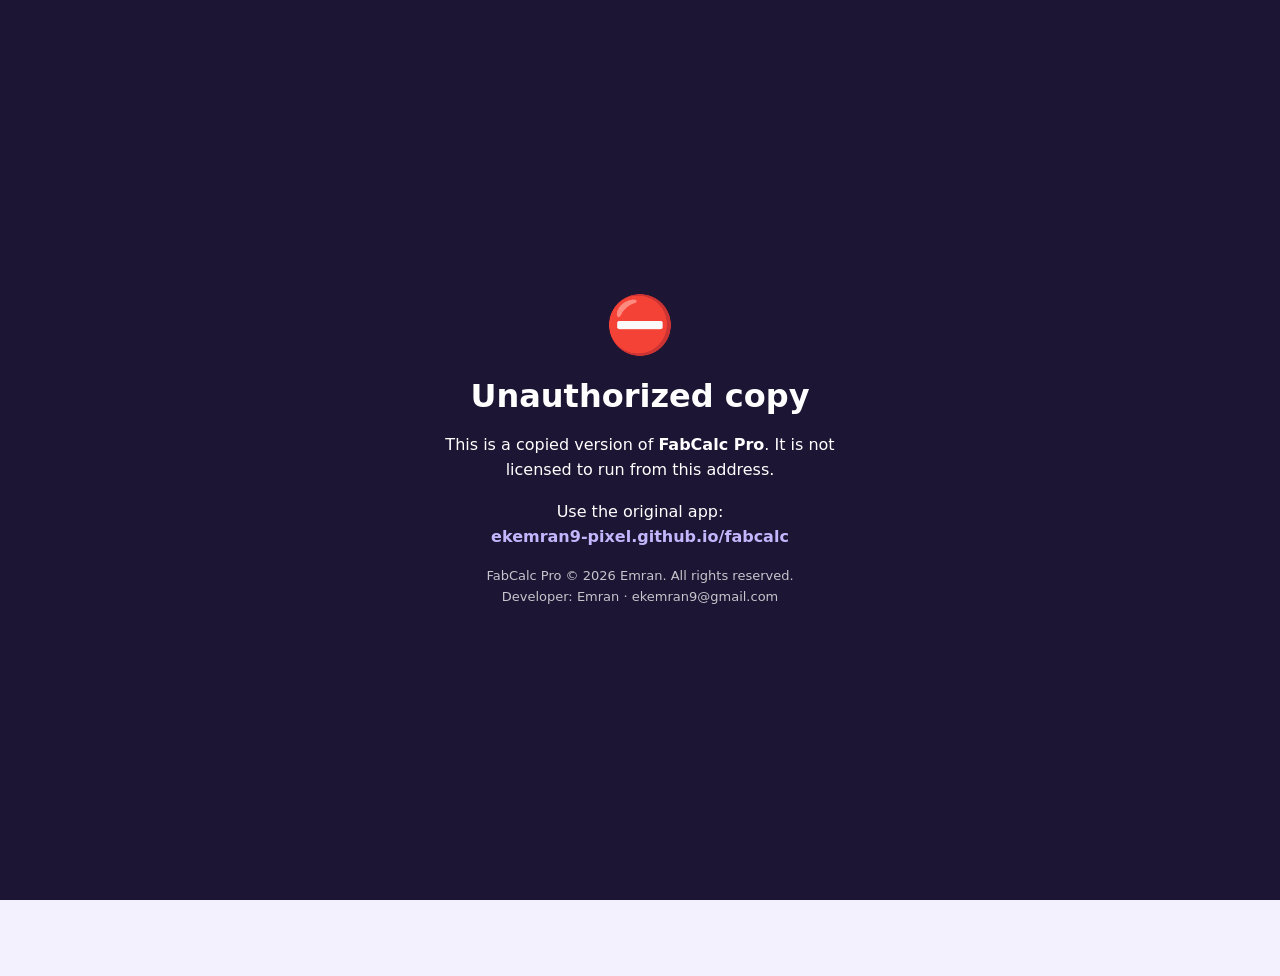
==== fabcalc/index.html @ a0c71d09 "Publish FabCalc Pro protected build at /fabcalc/ Obfuscated build only; the readable source stays in" ====
<!doctype html>
<!-- FabCalc Pro — © 2026 Emran (ekemran9@gmail.com). All rights reserved. Proprietary software: copying, modification, de-obfuscation or redistribution without written permission is prohibited. --><html lang="bn"><head><meta charset="utf-8"><meta name="viewport" content="width=device-width, initial-scale=1, viewport-fit=cover"><title>FabCalc Pro</title><meta name="author" content="Emran (ekemran9@gmail.com)"><meta name="description" content="Offline fabrication calculator — pipe, plate, cone, miter, saddle, PCD, arc, triangle, tank, weld & more."><meta name="theme-color" content="#4f1ee8"><link rel="manifest" href="manifest.webmanifest"><link rel="icon" href="icons/icon.svg" type="image/svg+xml"><link rel="apple-touch-icon" href="icons/icon-192.png"><meta name="apple-mobile-web-app-capable" content="yes"><meta name="mobile-web-app-capable" content="yes"><link rel="stylesheet" href="css/style.css"></head><body><div id="splash" aria-hidden="true"><svg viewBox="0 0 100 100" class="splash-gear"><use href="#gear"/></svg><div class="splash-t">FabCalc <b>Pro</b></div></div><svg width="0" height="0" style="position:absolute" aria-hidden="true"><defs><symbol id="gear" viewBox="0 0 100 100"><path fill="currentColor" d="M43 4h14l2 12a35 35 0 0 1 9 4l10-7 10 10-7 10a35 35 0 0 1 4 9l12 2v14l-12 2a35 35 0 0 1-4 9l7 10-10 10-10-7a35 35 0 0 1-9 4l-2 12H43l-2-12a35 35 0 0 1-9-4l-10 7-10-10 7-10a35 35 0 0 1-4-9L3 57V43l12-2a35 35 0 0 1 4-9l-7-10 10-10 10 7a35 35 0 0 1 9-4zM50 32a18 18 0 1 0 0 36a18 18 0 1 0 0-36z"/></symbol></defs></svg><header class="topbar"><a href="#/" class="brand" aria-label="Home"><svg class="logo" viewBox="0 0 100 100"><use href="#gear"/></svg><span>FabCalc <b>Pro</b></span></a><div class="tb-right"><span id="net" class="net" title="Connection status"></span><button id="installBtn" class="chip-btn" hidden>⤓ Install</button><button id="langBtn" class="ib lang" aria-label="Language">EN</button><button id="themeBtn" class="ib" aria-label="Toggle theme">◐</button></div></header><main id="view" class="view"></main><nav class="bnav" aria-label="Main"><a href="#/" data-nav="home"><svg viewBox="0 0 24 24"><path d="M3 11l9-7 9 7v9a1 1 0 0 1-1 1h-5v-6H9v6H4a1 1 0 0 1-1-1z"/></svg><span>Home</span></a><a href="#/fav" data-nav="fav"><svg viewBox="0 0 24 24"><path d="M12 3l2.7 5.6 6.1.9-4.4 4.3 1 6.1L12 17l-5.4 2.9 1-6.1-4.4-4.3 6.1-.9z"/></svg><span>Favourites</span></a><a href="#/history" data-nav="history"><svg viewBox="0 0 24 24"><path d="M3 12a9 9 0 1 0 3-6.7M3 4v5h5M12 7v5l3 3"/></svg><span>History</span></a><a href="#/settings" data-nav="settings"><svg viewBox="0 0 24 24"><circle cx="12" cy="12" r="3"/><path d="M19.4 15a1.7 1.7 0 0 0 .3 1.8l.1.1a2 2 0 1 1-2.8 2.8l-.1-.1a1.7 1.7 0 0 0-1.8-.3 1.7 1.7 0 0 0-1 1.5V21a2 2 0 1 1-4 0v-.1a1.7 1.7 0 0 0-1.1-1.5 1.7 1.7 0 0 0-1.8.3l-.1.1a2 2 0 1 1-2.8-2.8l.1-.1a1.7 1.7 0 0 0 .3-1.8 1.7 1.7 0 0 0-1.5-1H3a2 2 0 1 1 0-4h.1a1.7 1.7 0 0 0 1.5-1.1 1.7 1.7 0 0 0-.3-1.8l-.1-.1a2 2 0 1 1 2.8-2.8l.1.1a1.7 1.7 0 0 0 1.8.3H9a1.7 1.7 0 0 0 1-1.5V3a2 2 0 1 1 4 0v.1a1.7 1.7 0 0 0 1 1.5 1.7 1.7 0 0 0 1.8-.3l.1-.1a2 2 0 1 1 2.8 2.8l-.1.1a1.7 1.7 0 0 0-.3 1.8V9a1.7 1.7 0 0 0 1.5 1H21a2 2 0 1 1 0 4h-.1a1.7 1.7 0 0 0-1.5 1z"/></svg><span>Settings</span></a></nav><div id="toast" role="status" aria-live="polite"></div><script src="js/i18n.js"></script><script src="js/calcs.js"></script><script src="js/calcs2.js"></script><script src="js/calcs3.js"></script><script src="js/calcs4.js"></script><script src="js/view3d.js"></script><script src="js/scenes3d.js"></script><script src="js/tools.js"></script><script src="js/app.js"></script><script src="js/extras.js"></script></body></html>
---- fabcalc/css/style.css ----
/*! FabCalc Pro — © 2026 Emran (ekemran9@gmail.com). All rights reserved. Proprietary software: copying, modification, de-obfuscation or redistribution without written permission is prohibited. */
/*! FabCalc Pro — © 2026 Emran (ekemran9@gmail.com). All rights reserved. Proprietary — see LICENSE. */:root{--bg: #f4f1ff;--bg2: #ebe5ff;--card: #ffffff;--card2: #f8f6ff;--line: #e2dcf7;--text: #1c1533;--muted: #6b6390;--pri: #4f1ee8;--pri2: #8b5cf6;--pri-soft: rgba(79, 30, 232, .09);--acc: #e8890c;--acc-soft: rgba(232, 137, 12, .12);--ok: #0e9f6e;--err: #d92d4b;--err-soft: rgba(217, 45, 75, .1);--shadow: 0 6px 24px -10px rgba(48, 20, 140, .28);--r: 18px;--grad: linear-gradient(135deg, #4f1ee8 0%, #7c3aed 55%, #b04df0 100%);color-scheme:light}@media (prefers-color-scheme: dark){:root:not([data-theme=light]){--bg: #0e0b1a;--bg2: #161127;--card: #1a1530;--card2: #211b3b;--line: #2e2650;--text: #ece8ff;--muted: #a39cc8;--pri: #9b7bff;--pri2: #c084fc;--pri-soft: rgba(155, 123, 255, .14);--acc: #ffb347;--acc-soft: rgba(255, 179, 71, .14);--err: #ff6b85;--err-soft: rgba(255, 107, 133, .12);--shadow: 0 8px 28px -12px rgba(0, 0, 0, .7);color-scheme:dark}}:root[data-theme=dark]{--bg: #0e0b1a;--bg2: #161127;--card: #1a1530;--card2: #211b3b;--line: #2e2650;--text: #ece8ff;--muted: #a39cc8;--pri: #9b7bff;--pri2: #c084fc;--pri-soft: rgba(155, 123, 255, .14);--acc: #ffb347;--acc-soft: rgba(255, 179, 71, .14);--err: #ff6b85;--err-soft: rgba(255, 107, 133, .12);--shadow: 0 8px 28px -12px rgba(0, 0, 0, .7);color-scheme:dark}*{box-sizing:border-box;-webkit-tap-highlight-color:transparent}html,body{margin:0}body{background:var(--bg);color:var(--text);min-height:100vh;font:15px/1.45 system-ui,-apple-system,Segoe UI,Roboto,Noto Sans Bengali,Hind Siliguri,sans-serif;padding-bottom:calc(76px + env(safe-area-inset-bottom));background-image:radial-gradient(circle at 1px 1px,var(--line) 1px,transparent 0);background-size:22px 22px;background-attachment:fixed}button,input,select{font:inherit;color:inherit}a{color:inherit;text-decoration:none}h1,h2,h3{margin:0;line-height:1.2}#splash{position:fixed;inset:0;z-index:99;display:grid;place-content:center;justify-items:center;gap:14px;background:var(--grad);color:#fff;transition:opacity .5s,visibility .5s}#splash.hide{opacity:0;visibility:hidden}.splash-gear{width:84px;height:84px;animation:spin 1.6s linear infinite}.splash-t{font-size:26px;letter-spacing:.5px;font-weight:300;animation:rise .7s ease both .15s}.topbar{position:sticky;top:0;z-index:20;display:flex;align-items:center;justify-content:space-between;gap:10px;padding:10px 16px;padding-top:calc(10px + env(safe-area-inset-top));background:color-mix(in srgb,var(--bg) 82%,transparent);backdrop-filter:blur(14px);-webkit-backdrop-filter:blur(14px);border-bottom:1px solid var(--line)}.brand{display:flex;align-items:center;gap:9px;font-size:18px;font-weight:300}.brand b{font-weight:800;color:var(--pri)}.logo{width:28px;height:28px;color:var(--pri);animation:spin 14s linear infinite}.tb-right{display:flex;align-items:center;gap:8px}.net{width:9px;height:9px;border-radius:50%;background:var(--ok);box-shadow:0 0 0 4px color-mix(in srgb,var(--ok) 20%,transparent)}.net.off{background:var(--acc);box-shadow:0 0 0 4px var(--acc-soft)}.ib{width:38px;height:38px;display:grid;place-items:center;border-radius:12px;border:1px solid var(--line);background:var(--card);cursor:pointer;font-size:17px;transition:transform .15s,background .2s}.ib:active{transform:scale(.92)}.ib.lang{width:auto;padding:0 10px;font-size:13px;font-weight:800;color:var(--pri)}.ib.sm{width:32px;height:32px;font-size:15px;border-radius:10px}.chip-btn{border:0;border-radius:999px;padding:7px 13px;background:var(--grad);color:#fff;font-weight:600;font-size:13px;cursor:pointer}.view{max-width:980px;margin:0 auto;padding:16px}.view>*{animation:rise .45s cubic-bezier(.2,.8,.2,1) both}.card{background:var(--card);border:1px solid var(--line);border-radius:var(--r);box-shadow:var(--shadow);padding:16px;margin-bottom:14px}.hero{position:relative;overflow:hidden;border-radius:24px;padding:22px 20px;color:#fff;background:var(--grad);box-shadow:0 18px 40px -18px #4f1ee8b3;margin-bottom:16px}.hero h1{font-size:24px;font-weight:800}.hero p{margin:6px 0 0;opacity:.92;max-width:34ch}.hero .stats{display:flex;gap:8px;margin-top:14px;flex-wrap:wrap}.hero .stats span{background:#ffffff2b;border:1px solid rgba(255,255,255,.25);padding:5px 11px;border-radius:999px;font-size:12.5px;font-weight:600}.hero .g1,.hero .g2{position:absolute;color:#ffffff24}.hero .g1{width:150px;height:150px;right:-30px;top:-34px;animation:spin 18s linear infinite}.hero .g2{width:90px;height:90px;right:88px;top:70px;animation:spin 12s linear infinite reverse}.hero .spark{position:absolute;width:4px;height:4px;border-radius:50%;background:#ffd27a;box-shadow:0 0 8px 2px #ffb347;right:70px;top:60px;animation:spark 2.4s ease-out infinite;opacity:0}.hero .spark:nth-child(4){animation-delay:.5s;right:60px;top:70px}.hero .spark:nth-child(5){animation-delay:1.1s;right:80px;top:54px}.hero .spark:nth-child(6){animation-delay:1.7s;right:66px;top:64px}.search{position:relative;margin-bottom:12px}.search input{width:100%;padding:13px 16px 13px 44px;border-radius:14px;border:1px solid var(--line);background:var(--card);outline:none;box-shadow:var(--shadow);transition:border-color .2s,box-shadow .2s}.search input:focus{border-color:var(--pri);box-shadow:0 0 0 4px var(--pri-soft)}.search svg{position:absolute;left:14px;top:50%;width:18px;height:18px;transform:translateY(-50%);stroke:var(--muted);fill:none;stroke-width:2}.chips{display:flex;gap:8px;overflow-x:auto;padding:2px 2px 10px;scrollbar-width:none}.chips::-webkit-scrollbar{display:none}.chip{flex:none;border:1px solid var(--line);background:var(--card);padding:7px 13px;border-radius:999px;font-size:13px;font-weight:600;cursor:pointer;transition:all .2s}.chip.on{background:var(--pri);border-color:var(--pri);color:#fff}.sec-h{display:flex;align-items:baseline;gap:8px;margin:18px 4px 10px}.sec-h h2{font-size:16px}.sec-h span{color:var(--muted);font-size:13px}.grid{display:grid;grid-template-columns:repeat(auto-fill,minmax(150px,1fr));gap:10px}.tile{position:relative;display:flex;flex-direction:column;gap:8px;padding:14px;border-radius:16px;background:var(--card);border:1px solid var(--line);box-shadow:var(--shadow);animation:pop .45s cubic-bezier(.2,.9,.3,1.2) both;animation-delay:calc(var(--i, 0) * 28ms);transition:transform .2s,border-color .2s;overflow:hidden}.tile:hover{transform:translateY(-3px);border-color:var(--pri)}.tile:active{transform:scale(.97)}.tile .ic{width:42px;height:42px;border-radius:12px;display:grid;place-items:center;background:var(--pri-soft);color:var(--pri)}.tile .ic svg{width:24px;height:24px;fill:none;stroke:currentColor;stroke-width:1.7;stroke-linecap:round;stroke-linejoin:round}.tile h3{font-size:14.5px}.tile .bn{font-size:12.5px;color:var(--muted)}.tile .bn:empty{display:none}.tile .ds{font-size:12px;color:var(--muted);display:none}.tile .star{position:absolute;top:10px;right:12px;color:var(--acc);font-size:14px}.empty{text-align:center;color:var(--muted);padding:40px 10px}.empty b{display:block;font-size:40px;margin-bottom:6px}.cv-head{display:flex;align-items:center;gap:12px;margin-bottom:14px}.cv-head .ttl{flex:1;min-width:0}.cv-head h1{font-size:20px}.cv-head p{margin:2px 0 0;color:var(--muted);font-size:13.5px}.fav.on{color:var(--acc);border-color:var(--acc);background:var(--acc-soft);animation:pulse .4s}.cv-body{display:grid;gap:0 14px}@media (min-width: 820px){.cv-body{grid-template-columns:1fr 1fr;align-items:start}.cv-body .dgbox{position:sticky;top:76px}}.dgbox{padding:10px;background:linear-gradient(var(--card),var(--card2))}.dg{width:100%;height:auto;max-height:300px;display:block}.dg .sh{fill:none;stroke:var(--pri);stroke-width:2.2;stroke-linecap:round;stroke-linejoin:round;stroke-dasharray:1;stroke-dashoffset:1;animation:draw 1.1s cubic-bezier(.6,.1,.3,1) forwards}.dg .sh.hl{stroke:var(--acc)}.dg .sh.dash{stroke-dasharray:1}.dg .sh2{fill:none;stroke:var(--muted);stroke-width:1.1;opacity:.7}.dg .fl{fill:var(--pri-soft);stroke:none;animation:fade .9s ease both .3s}.dg .fl2{fill:var(--card2)}.dg .sh.fl2{fill:var(--pri-soft)}.dg .weldf{fill:var(--acc);opacity:.8;stroke:var(--acc);animation:fade .8s ease both .6s}.dg .dm{stroke:var(--muted);stroke-width:1.1;fill:none}.dg .ex{stroke:var(--muted);stroke-width:.8;stroke-dasharray:3 3;opacity:.8}.dg .cl{stroke:var(--muted);stroke-width:.9;stroke-dasharray:10 3 2 3;fill:none;opacity:.8}.dg .mk{fill:var(--muted)}.dg .dot{fill:var(--acc)}.dg .hole{fill:var(--card)}.dg .pipe{stroke:var(--pri-soft);stroke-width:16;stroke-dasharray:none;animation:fade .8s both}.dg .liq{fill:color-mix(in srgb,var(--pri) 35%,transparent)}.dg .wave{animation:wave 3s linear infinite}.dg .part{fill:color-mix(in srgb,var(--pri) 30%,transparent);stroke:var(--pri);stroke-width:.6;animation:fade .5s both}.dg .pie{stroke:var(--card);stroke-width:2;animation:pop .6s both;transform-origin:110px 112px}.dg .needle{stroke:var(--acc);stroke-width:3.5;stroke-linecap:round;transform-origin:160px 118px;animation:needle 1.4s cubic-bezier(.3,1.5,.5,1) both}@keyframes needle{0%{transform:rotate(-200deg)}}.dg text{font:600 11px system-ui,sans-serif;paint-order:stroke;stroke:var(--card);stroke-width:3px;stroke-linejoin:round;animation:fade .6s both .5s}.dg .tx{fill:var(--text)}.dg .tx2{fill:var(--muted);font-weight:500}.dg .tx3{fill:var(--pri);font-size:13px;font-weight:800}.still .dg *{animation:none!important;stroke-dashoffset:0}.still .dg .wave{animation:wave 3s linear infinite!important}.note{margin:0 0 14px;font-size:13px;color:var(--muted);text-align:center}.fields{display:grid;grid-template-columns:repeat(auto-fill,minmax(135px,1fr));gap:16px 12px}.fld{position:relative}.fld.w2{grid-column:1 / -1}.fld[hidden]{display:none}.fld label{position:absolute;left:50%;top:-9px;transform:translate(-50%);max-width:calc(100% - 16px);padding:0 6px;background:var(--card);font-size:12px;font-weight:700;color:var(--muted);white-space:nowrap;overflow:hidden;text-overflow:ellipsis;z-index:1;transition:color .2s}.fld input,.fld select{width:100%;height:50px;padding:0 34px 0 12px;border-radius:12px;border:1.5px solid var(--line);background:var(--card);text-align:center;font-size:17px;font-weight:700;outline:none;transition:border-color .2s,box-shadow .2s,background .3s}.fld select{font-size:14px;font-weight:600;padding:0 12px;appearance:none;-webkit-appearance:none;background-image:linear-gradient(45deg,transparent 50%,var(--muted) 50%),linear-gradient(135deg,var(--muted) 50%,transparent 50%);background-position:calc(100% - 17px) 22px,calc(100% - 12px) 22px;background-size:5px 5px;background-repeat:no-repeat}.fld input:focus,.fld select:focus{border-color:var(--pri);box-shadow:0 0 0 4px var(--pri-soft)}.fld:focus-within label{color:var(--pri)}.fld input.comp{color:var(--acc);border-color:color-mix(in srgb,var(--acc) 55%,transparent);background:var(--acc-soft);animation:flash .7s ease}.fld input.bad{border-color:var(--err);background:var(--err-soft)}.fld .un{position:absolute;right:6px;top:50%;transform:translateY(-50%);font:700 11.5px system-ui,sans-serif;color:var(--muted);background:none;border:0;padding:4px 3px;border-radius:7px;pointer-events:none;max-width:52px;white-space:nowrap}.fld .un.pick{pointer-events:auto;cursor:pointer;color:var(--pri);background:var(--pri-soft);padding:4px 6px}.fld .un.pick:after{content:" \25be";font-size:9px}.fld input{padding-right:52px;padding-left:10px}.ri .ru{font:700 12px system-ui,sans-serif;color:var(--pri);background:var(--pri-soft);border:0;border-radius:7px;padding:2px 7px;cursor:pointer;vertical-align:2px}.ri .ru:after{content:" \25be";font-size:9px}.umenu{position:absolute;z-index:60;display:grid;grid-template-columns:repeat(3,minmax(56px,auto));gap:4px;padding:6px;background:var(--card);border:1px solid var(--line);border-radius:12px;box-shadow:0 14px 34px -10px #00000059;animation:pop .18s both}.umenu button{border:0;background:var(--card2);color:var(--text);padding:8px 10px;border-radius:8px;font:700 13px system-ui,sans-serif;cursor:pointer}.umenu button.on{background:var(--pri);color:#fff}.btns{display:grid;grid-template-columns:2fr 1fr;gap:10px;margin-top:18px}.btn{position:relative;overflow:hidden;height:50px;border-radius:13px;border:1px solid var(--line);background:var(--card2);font-weight:700;cursor:pointer;letter-spacing:.3px;transition:transform .15s,box-shadow .2s}.btn.pri{background:var(--grad);color:#fff;border:0;box-shadow:0 10px 22px -10px #4f1ee8cc;text-transform:uppercase}.btn:active{transform:scale(.97)}.ripple{position:absolute;border-radius:50%;transform:scale(0);background:#ffffff73;animation:ripple .6s linear;pointer-events:none}.errbox{margin-top:14px;padding:11px 14px;border-radius:12px;background:var(--err-soft);color:var(--err);font-weight:600;font-size:14px;animation:shake .4s}.warn{padding:11px 14px;border-radius:12px;background:var(--acc-soft);color:var(--acc);font-weight:600;font-size:13.5px;margin-bottom:14px;border:1px solid color-mix(in srgb,var(--acc) 30%,transparent);animation:rise .4s both}.res-h{display:flex;align-items:center;justify-content:space-between;margin-bottom:12px}.res-h h2{font-size:15px}.rgrid{display:grid;grid-template-columns:repeat(auto-fill,minmax(190px,1fr));gap:8px}.ri{display:flex;flex-direction:column;gap:2px;padding:10px 12px;border-radius:12px;background:var(--card2);border:1px solid var(--line);cursor:pointer;animation:pop .4s cubic-bezier(.2,.9,.3,1.3) both;animation-delay:calc(var(--i) * 45ms);transition:border-color .2s}.ri:hover{border-color:var(--pri)}.ri .rl{font-size:12px;color:var(--muted);font-weight:600}.ri .rv{font-size:18px;font-weight:800;font-variant-numeric:tabular-nums;overflow-wrap:anywhere}.ri .rv small{font-size:12px;color:var(--muted);font-weight:600}.ri.main{background:var(--pri-soft);border-color:color-mix(in srgb,var(--pri) 35%,transparent)}.ri.main .rv b{color:var(--pri)}.ri.copied{border-color:var(--ok)}.out.dim{opacity:.45;transition:opacity .2s}.tscroll{overflow-x:auto;margin:0 -4px}table{width:100%;border-collapse:collapse;font-variant-numeric:tabular-nums;font-size:13.5px}th,td{padding:8px 10px;text-align:right;white-space:nowrap;border-bottom:1px solid var(--line)}th:first-child,td:first-child{text-align:center}th{position:sticky;top:0;background:var(--card2);font-size:12px;color:var(--muted)}tbody tr{animation:fade .4s both}tbody tr:nth-child(odd) td{background:color-mix(in srgb,var(--card2) 60%,transparent)}tbody tr:hover td{background:var(--pri-soft)}.page-h{display:flex;align-items:center;justify-content:space-between;margin:4px 0 14px}.page-h h1{font-size:21px}.hitem{display:flex;gap:12px;align-items:center;padding:12px 14px;animation:rise .35s both;animation-delay:calc(var(--i) * 30ms);cursor:pointer}.hitem .ic{flex:none;width:38px;height:38px;border-radius:11px;display:grid;place-items:center;background:var(--pri-soft);color:var(--pri)}.hitem .ic svg{width:21px;height:21px;fill:none;stroke:currentColor;stroke-width:1.7;stroke-linecap:round;stroke-linejoin:round}.hitem .tx{flex:1;min-width:0}.hitem b{display:block;font-size:14.5px}.hitem small{color:var(--muted);display:block;white-space:nowrap;overflow:hidden;text-overflow:ellipsis}.hitem time{font-size:11.5px;color:var(--muted);flex:none}.set-row{display:flex;align-items:center;justify-content:space-between;gap:14px;padding:12px 0;border-bottom:1px solid var(--line)}.set-row:last-child{border-bottom:0}.set-row b{display:block}.set-row small{color:var(--muted)}.seg{display:inline-flex;background:var(--card2);border:1px solid var(--line);border-radius:11px;padding:3px;gap:2px;flex-wrap:wrap;justify-content:flex-end}.seg button{border:0;background:none;padding:6px 11px;border-radius:8px;font-weight:700;font-size:13px;cursor:pointer;color:var(--muted)}.seg button.on{background:var(--pri);color:#fff}.about{font-size:13.5px;color:var(--muted)}.about b{color:var(--text)}.v3card{padding-bottom:12px}.v3tag{font-size:12px;font-weight:700;color:var(--acc);background:var(--acc-soft);padding:3px 9px;border-radius:999px}.v3{position:relative;height:340px;border-radius:14px;overflow:hidden;background:radial-gradient(ellipse at 50% 35%,var(--card) 0%,var(--card2) 70%,var(--bg2) 100%);border:1px solid var(--line)}@media (min-width: 820px){.v3{height:440px}}.v3 canvas{width:100%;height:100%;display:block;touch-action:pan-y;cursor:grab}.v3 canvas:active{cursor:grabbing}.v3-hint{position:absolute;left:50%;bottom:10px;transform:translate(-50%);font-size:11.5px;font-weight:600;color:var(--muted);background:var(--card);padding:4px 10px;border-radius:999px;border:1px solid var(--line);pointer-events:none;transition:opacity .5s;animation:fade 1s both 1s}.v3-hint.gone{opacity:0}.v3-cap{display:flex;align-items:center;gap:10px;margin:12px 2px 8px;min-height:26px}.v3-n{flex:none;font-size:12px;font-weight:800;color:#fff;background:var(--grad);padding:3px 9px;border-radius:999px}.v3-t{font-weight:700;font-size:14.5px}.v3-t.in{animation:rise .45s both}.v3-dots{display:flex;gap:6px;margin:0 2px 10px}.v3-dots i{flex:1;height:5px;border-radius:9px;background:var(--line);cursor:pointer;transition:background .3s}.v3-dots i.done{background:color-mix(in srgb,var(--pri) 45%,var(--line))}.v3-dots i.on{background:var(--acc)}.v3-ctl{display:grid;grid-template-columns:repeat(7,1fr);gap:6px}.v3-ctl button{height:40px;border-radius:11px;border:1px solid var(--line);background:var(--card2);font-weight:800;font-size:14px;cursor:pointer;transition:transform .12s}.v3-ctl button:active{transform:scale(.92)}.v3-ctl .pl{background:var(--grad);color:#fff;border:0}.v3-ctl button.on{color:var(--pri);border-color:var(--pri)}.linkbtn{display:grid;place-items:center;margin-top:12px;height:46px;color:var(--pri);border-color:color-mix(in srgb,var(--pri) 40%,transparent);background:var(--pri-soft);text-decoration:none}.tplprev{background:#fff;border-radius:12px;border:1px solid var(--line);padding:8px;max-height:340px;overflow:auto}.tplprev svg{width:100%;height:auto;display:block;max-height:320px}#print{display:none}@media print{@page{size:A4 portrait;margin:10mm}html,body{background:#fff!important;padding:0!important;margin:0!important}body>*:not(#print){display:none!important}#print{display:block;color:#000}.pg{width:190mm;break-after:page;page-break-after:always;overflow:hidden}.pg:last-child{break-after:auto;page-break-after:auto}.pg>svg{display:block}.pg h3{font:700 12pt Arial,sans-serif;margin:0 0 4mm}.pg footer{display:flex;justify-content:space-between;align-items:center;gap:3mm;margin-top:2mm;font:7.5pt Arial,sans-serif}.pg footer span{flex:1;min-width:0}.pg footer svg{flex:none;width:100mm;height:7mm}}.dev-in{display:flex;gap:14px;align-items:center}.dev-av{flex:none;width:54px;height:54px;border-radius:16px;background:var(--grad);color:#fff;display:grid;place-items:center;font-size:26px;font-weight:800;box-shadow:0 10px 20px -10px #4f1ee8cc}.dev small{display:block;color:var(--muted);font-size:12px;font-weight:600}.dev b{display:block;font-size:18px}.dev a{color:var(--pri);font-weight:600;font-size:14px}.dev-p{margin:12px 0 0;font-size:13px;color:var(--muted)}.foot{display:flex;flex-direction:column;align-items:center;gap:4px;text-align:center;margin:28px 0 8px;color:var(--muted);font-size:13px}.foot svg{width:26px;height:26px;color:var(--pri);animation:spin 10s linear infinite}.foot a{color:var(--pri);font-weight:600}.foot b{color:var(--text)}.bnav{position:fixed;left:0;right:0;bottom:0;z-index:20;display:grid;grid-template-columns:repeat(4,1fr);padding:6px 8px calc(6px + env(safe-area-inset-bottom));background:color-mix(in srgb,var(--card) 88%,transparent);backdrop-filter:blur(14px);-webkit-backdrop-filter:blur(14px);border-top:1px solid var(--line)}.bnav a{display:flex;flex-direction:column;align-items:center;gap:2px;padding:6px 0;font-size:11px;font-weight:600;color:var(--muted);border-radius:12px;transition:color .2s}.bnav svg{width:22px;height:22px;fill:none;stroke:currentColor;stroke-width:1.8;stroke-linecap:round;stroke-linejoin:round;transition:transform .25s}.bnav a.on{color:var(--pri)}.bnav a.on svg{transform:translateY(-2px) scale(1.12)}#toast{position:fixed;left:50%;bottom:calc(86px + env(safe-area-inset-bottom));transform:translate(-50%,20px);background:var(--text);color:var(--bg);padding:10px 16px;border-radius:12px;font-weight:600;font-size:13.5px;opacity:0;pointer-events:none;transition:all .3s;z-index:50;max-width:calc(100% - 32px);text-align:center}#toast.show{opacity:1;transform:translate(-50%)}@keyframes spin{to{transform:rotate(360deg)}}@keyframes rise{0%{opacity:0;transform:translateY(14px)}}@keyframes pop{0%{opacity:0;transform:translateY(10px) scale(.94)}}@keyframes fade{0%{opacity:0}}@keyframes draw{to{stroke-dashoffset:0}}@keyframes flash{0%{background:color-mix(in srgb,var(--acc) 40%,transparent)}}@keyframes shake{20%,60%{transform:translate(-6px)}40%,80%{transform:translate(6px)}}@keyframes ripple{to{transform:scale(4);opacity:0}}@keyframes pulse{50%{transform:scale(1.2)}}@keyframes wave{to{transform:translate(80px)}}@keyframes spark{0%{opacity:1;transform:translate(0)}to{opacity:0;transform:translate(var(--dx, -40px),50px)}}.hero .spark:nth-child(5){--dx: 30px}.hero .spark:nth-child(6){--dx: -10px}body.noanim *,body.noanim *:before{animation:none!important;transition:none!important}body.noanim .dg .sh{stroke-dashoffset:0}@media (prefers-reduced-motion: reduce){*,*:before{animation-duration:.01ms!important;animation-iteration-count:1!important;transition-duration:.01ms!important}}@media (min-width: 600px){.tile .ds{display:block}.hero{padding:28px}.hero h1{font-size:30px}}@media (max-width: 380px){.fields,.grid{grid-template-columns:1fr 1fr}}.rowsfld{padding-top:14px}.rowsfld>label{left:16px;transform:none}.rowsfld>.un{top:0;transform:none;right:4px}.rowed{display:grid;gap:8px}.prow{display:grid;grid-template-columns:26px 1fr 1fr 1fr 1fr 34px;grid-template-areas:"n s l l q d" ". a a b b .";gap:6px;align-items:center;padding:8px;border:1px solid var(--line);border-radius:12px;background:var(--card2);animation:pop .35s both;animation-delay:calc(var(--i, 0) * 30ms)}.prow.new{border-color:var(--acc)}.prow>:nth-child(1){grid-area:n}.prow>:nth-child(2){grid-area:s}.prow>:nth-child(3){grid-area:l}.prow>:nth-child(4){grid-area:q}.prow>:nth-child(5){grid-area:d}.prow>:nth-child(6){grid-area:a}.prow>:nth-child(7){grid-area:b}.prow.phead{background:none;border:0;padding:0 8px;font-size:11px;font-weight:700;color:var(--muted);animation:none}.prow .pn{width:24px;height:24px;display:grid;place-items:center;border-radius:50%;background:var(--grad);color:#fff;font-size:12px}.prow select,.prow input{width:100%;min-width:0;height:38px;border:1.5px solid var(--line);border-radius:9px;background:var(--card);font-weight:700;font-size:13.5px;text-align:center;padding:0 4px;outline:none}.prow select:focus,.prow input:focus{border-color:var(--pri)}.prow .pdel{width:32px;height:32px;border:0;border-radius:9px;background:var(--err-soft);color:var(--err);font-weight:800;cursor:pointer}.addrow{width:100%;margin-top:10px;height:42px;border-style:dashed;color:var(--pri)}@media (min-width: 640px){.prow{grid-template-columns:26px 1fr 1.2fr .6fr 1.5fr 1.5fr 34px;grid-template-areas:"n s l q a b d"}.prow.phead>:nth-child(5){display:none}}#print.measure{display:block!important;position:absolute;left:-10000px;top:0;width:190mm}.sheet{width:190mm;color:#000;font:9.5pt/1.35 Arial,Noto Sans Bengali,sans-serif;transform-origin:top left}.sheet .sh-h{display:flex;justify-content:space-between;align-items:flex-end;border-bottom:2px solid #4f1ee8;padding-bottom:2mm;margin-bottom:3mm}.sheet .sh-h h1{font-size:15pt;margin:0}.sheet .sh-h small{color:#555;font-size:8pt}.sheet .sh-h .brand2{text-align:right;font-size:8pt;color:#555}.sheet .sh-h .brand2 b{color:#4f1ee8;font-size:10.5pt}.sheet h2{font-size:10pt;margin:3mm 0 1.5mm;color:#4f1ee8;text-transform:uppercase;letter-spacing:.3px}.sheet .kv{display:grid;grid-template-columns:repeat(3,1fr);gap:1mm 4mm}.sheet .kv div{border-bottom:1px solid #e3e3e3;padding:.6mm 0;display:flex;justify-content:space-between;gap:2mm}.sheet .kv span{color:#555}.sheet .kv b{white-space:nowrap}.sheet .kv .m b{color:#4f1ee8}.sheet table{width:100%;border-collapse:collapse;font-size:8pt;margin-bottom:2mm}.sheet th,.sheet td{border:1px solid #ccc;padding:.7mm 1.5mm;text-align:right;white-space:nowrap}.sheet th{background:#f0edff;color:#333;position:static}.sheet td:first-child,.sheet th:first-child{text-align:center}.sheet .fig{display:flex;justify-content:center;align-items:center;flex-direction:column;margin:2mm 0}.sheet .fig svg{display:block}.sheet .fig .dg{width:110mm;max-height:60mm}.sheet .fig .dg *{animation:none!important;stroke-dashoffset:0!important}.sheet .scl{display:flex;align-items:center;gap:3mm;font-size:8pt;color:#333;margin-top:1mm}.sheet .foot2{margin-top:3mm;border-top:1px solid #ccc;padding-top:1.5mm;font-size:7.5pt;color:#666;display:flex;justify-content:space-between}.sheet .wrn{border:1px solid #e8890c;background:#fff6e8;padding:1.5mm 2mm;border-radius:2mm;font-size:8.5pt;margin-bottom:2mm}@media print{.sheet{break-inside:avoid}.sheet .dg .fl{fill:#ede8ff}}.tplbtns{display:grid;grid-template-columns:2fr 1fr 1fr;gap:8px;margin-top:12px}.tplbtns .btn{height:46px;font-size:13px}.rbtns{display:flex;gap:6px}.sheet *,.sheet tr{animation:none!important;opacity:1!important}#shareM{position:fixed;inset:0;z-index:80;background:#0e0b1a8c;backdrop-filter:blur(4px);display:grid;place-items:end center;animation:fade .2s both}.sh-card{width:min(560px,100%);max-height:92vh;overflow:auto;background:var(--card);border-radius:22px 22px 0 0;padding:16px 16px calc(16px + env(safe-area-inset-bottom));animation:rise .3s cubic-bezier(.2,.8,.2,1) both}.sh-prev{min-height:120px;display:grid;place-items:center;background:var(--card2);border-radius:14px;overflow:hidden}.sh-prev img{width:100%;display:block}.sh-spin{width:34px;height:34px;border-radius:50%;border:4px solid var(--pri-soft);border-top-color:var(--pri);animation:spin .8s linear infinite}.sh-btns{display:grid;grid-template-columns:1fr 1fr;gap:8px;margin-top:12px}.sh-btns .btn{height:48px;font-size:14px}.sh-btns .btn.pri{grid-column:1 / -1}.lvl{text-align:center}.lv-tabs{display:grid;grid-template-columns:repeat(3,1fr);gap:4px;background:var(--card2);border:1px solid var(--line);border-radius:12px;padding:4px;margin-bottom:16px}.ctabs{grid-template-columns:repeat(4,1fr)}.lv-tabs button{border:0;background:none;padding:9px 4px;border-radius:9px;font-weight:700;font-size:13px;color:var(--muted);cursor:pointer}.lv-tabs button.on{background:var(--grad);color:#fff}.lv-stage{display:grid;place-items:center;gap:18px;min-height:250px}.vial2{position:relative;width:240px;height:240px;border-radius:50%;background:radial-gradient(circle at 40% 35%,#f6ffd8,#c9e98a 60%,#9bc94f);box-shadow:inset 0 6px 18px #00000040,0 10px 26px -12px #0006;overflow:hidden}.vial2 .ring{position:absolute;left:50%;top:50%;border:1.5px solid rgba(40,60,10,.45);border-radius:50%;transform:translate(-50%,-50%)}.vial2 .r1{width:44px;height:44px;border-color:#142800cc}.vial2 .r2{width:110px;height:110px}.vial2 .r3{width:176px;height:176px}.vial2 .cross:before,.vial2 .cross:after{content:"";position:absolute;background:#283c0a59}.vial2 .cross:before{left:50%;top:0;bottom:0;width:1px}.vial2 .cross:after{top:50%;left:0;right:0;height:1px}.vial2 .bub,.vial1 .bub{position:absolute;left:50%;top:50%;width:38px;height:38px;margin:-19px 0 0 -19px;border-radius:50%;background:radial-gradient(circle at 35% 30%,#fff,#ffffff8c 45%,#ffffff26);box-shadow:0 0 0 1.5px #ffffffb3,0 2px 6px #0003;transition:transform .08s linear}.vial1{position:relative;width:290px;height:46px;border-radius:23px;background:linear-gradient(#f6ffd8,#b9df70);box-shadow:inset 0 4px 10px #00000040}.vial1 .bub{width:60px;height:30px;margin:-15px 0 0 -30px;border-radius:15px}.vial1 i{position:absolute;top:4px;bottom:4px;width:2px;background:#1e320099}.vial1 i:nth-of-type(1){left:calc(50% - 34px)}.vial1 i:nth-of-type(2){left:calc(50% + 32px)}.dial{width:220px;height:220px}.dial svg{width:100%;height:100%}.dial .tk{stroke:var(--muted);stroke-width:1.4}.dial .nd{stroke:var(--acc);stroke-width:4;stroke-linecap:round}.dial .nd2{fill:var(--pri)}.lv-read b{display:block;font-size:64px;font-weight:800;line-height:1.1;font-variant-numeric:tabular-nums;color:var(--text);margin-top:6px}.lv-read b.ok{color:var(--ok)}.lv-sub{color:var(--muted);font-weight:600;font-size:14px;min-height:22px}.warn2{color:var(--acc)}.lv-btns{display:grid;grid-template-columns:repeat(3,1fr);gap:8px;margin-top:16px}.lv-btns .btn{height:46px;font-size:13px}.angbox{display:grid;grid-template-columns:1fr 1fr;gap:10px;width:100%}.angbox div{background:var(--card2);border:1px solid var(--line);border-radius:14px;padding:18px 10px}.angbox span{display:block;color:var(--muted);font-size:13px;font-weight:600}.angbox b{font-size:30px}.crow{display:grid;grid-template-columns:150px 1fr;gap:12px;align-items:center;padding:10px 0;border-bottom:1px solid var(--line)}.crow b{display:block;font-size:14px}.crow small{color:var(--muted)}.pswatch{height:34px;border-radius:17px;background:linear-gradient(#d9dce3,#f5f6f8 40%,#b7bcc6);display:grid;place-items:center;overflow:hidden;box-shadow:inset 0 -3px 6px #00000026}.plabel{font:800 10.5px system-ui,sans-serif;padding:4px 10px;border-radius:4px;white-space:nowrap;max-width:95%;overflow:hidden}.pbands{display:flex;width:70%;height:100%}.pbands i{display:block;height:100%}.chip-c{display:inline-block;width:12px;height:12px;border-radius:3px;vertical-align:-1px;border:1px solid var(--line)}.ch3{font-size:14px;margin:16px 0 4px;color:var(--pri)}.pcrow{display:grid;grid-template-columns:44px 1.3fr 1fr 34px;gap:6px;margin-bottom:8px;align-items:center}.pcrow input[type=text]{height:40px;border:1.5px solid var(--line);border-radius:9px;background:var(--card);padding:0 8px;font-weight:600;min-width:0}.pcrow input[type=color]{width:44px;height:40px;border:0;background:none;padding:0}.pcrow .pdel{width:32px;height:32px;border:0;border-radius:9px;background:var(--err-soft);color:var(--err);font-weight:800}
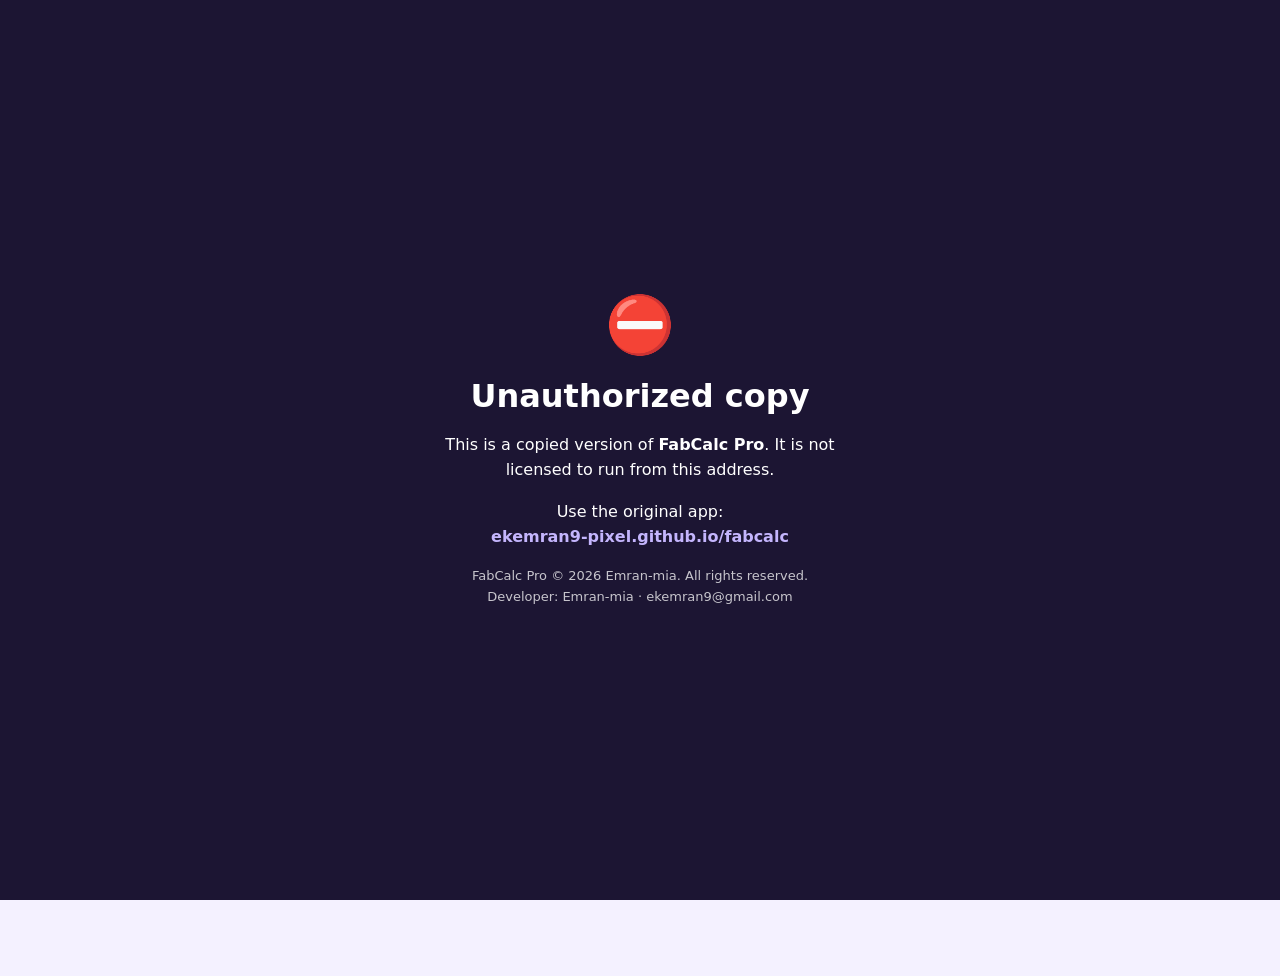
==== commit 3cbc240d: "Publish FabCalc Pro protected build (f046bcf)" ====
--- a/fabcalc/index.html
+++ b/fabcalc/index.html
@@ -1,2 +1,2 @@
 <!doctype html>
-<!-- FabCalc Pro — © 2026 Emran (ekemran9@gmail.com). All rights reserved. Proprietary software: copying, modification, de-obfuscation or redistribution without written permission is prohibited. --><html lang="bn"><head><meta charset="utf-8"><meta name="viewport" content="width=device-width, initial-scale=1, viewport-fit=cover"><title>FabCalc Pro</title><meta name="author" content="Emran (ekemran9@gmail.com)"><meta name="description" content="Offline fabrication calculator — pipe, plate, cone, miter, saddle, PCD, arc, triangle, tank, weld & more."><meta name="theme-color" content="#4f1ee8"><link rel="manifest" href="manifest.webmanifest"><link rel="icon" href="icons/icon.svg" type="image/svg+xml"><link rel="apple-touch-icon" href="icons/icon-192.png"><meta name="apple-mobile-web-app-capable" content="yes"><meta name="mobile-web-app-capable" content="yes"><link rel="stylesheet" href="css/style.css"></head><body><div id="splash" aria-hidden="true"><svg viewBox="0 0 100 100" class="splash-gear"><use href="#gear"/></svg><div class="splash-t">FabCalc <b>Pro</b></div></div><svg width="0" height="0" style="position:absolute" aria-hidden="true"><defs><symbol id="gear" viewBox="0 0 100 100"><path fill="currentColor" d="M43 4h14l2 12a35 35 0 0 1 9 4l10-7 10 10-7 10a35 35 0 0 1 4 9l12 2v14l-12 2a35 35 0 0 1-4 9l7 10-10 10-10-7a35 35 0 0 1-9 4l-2 12H43l-2-12a35 35 0 0 1-9-4l-10 7-10-10 7-10a35 35 0 0 1-4-9L3 57V43l12-2a35 35 0 0 1 4-9l-7-10 10-10 10 7a35 35 0 0 1 9-4zM50 32a18 18 0 1 0 0 36a18 18 0 1 0 0-36z"/></symbol></defs></svg><header class="topbar"><a href="#/" class="brand" aria-label="Home"><svg class="logo" viewBox="0 0 100 100"><use href="#gear"/></svg><span>FabCalc <b>Pro</b></span></a><div class="tb-right"><span id="net" class="net" title="Connection status"></span><button id="installBtn" class="chip-btn" hidden>⤓ Install</button><button id="langBtn" class="ib lang" aria-label="Language">EN</button><button id="themeBtn" class="ib" aria-label="Toggle theme">◐</button></div></header><main id="view" class="view"></main><nav class="bnav" aria-label="Main"><a href="#/" data-nav="home"><svg viewBox="0 0 24 24"><path d="M3 11l9-7 9 7v9a1 1 0 0 1-1 1h-5v-6H9v6H4a1 1 0 0 1-1-1z"/></svg><span>Home</span></a><a href="#/fav" data-nav="fav"><svg viewBox="0 0 24 24"><path d="M12 3l2.7 5.6 6.1.9-4.4 4.3 1 6.1L12 17l-5.4 2.9 1-6.1-4.4-4.3 6.1-.9z"/></svg><span>Favourites</span></a><a href="#/history" data-nav="history"><svg viewBox="0 0 24 24"><path d="M3 12a9 9 0 1 0 3-6.7M3 4v5h5M12 7v5l3 3"/></svg><span>History</span></a><a href="#/settings" data-nav="settings"><svg viewBox="0 0 24 24"><circle cx="12" cy="12" r="3"/><path d="M19.4 15a1.7 1.7 0 0 0 .3 1.8l.1.1a2 2 0 1 1-2.8 2.8l-.1-.1a1.7 1.7 0 0 0-1.8-.3 1.7 1.7 0 0 0-1 1.5V21a2 2 0 1 1-4 0v-.1a1.7 1.7 0 0 0-1.1-1.5 1.7 1.7 0 0 0-1.8.3l-.1.1a2 2 0 1 1-2.8-2.8l.1-.1a1.7 1.7 0 0 0 .3-1.8 1.7 1.7 0 0 0-1.5-1H3a2 2 0 1 1 0-4h.1a1.7 1.7 0 0 0 1.5-1.1 1.7 1.7 0 0 0-.3-1.8l-.1-.1a2 2 0 1 1 2.8-2.8l.1.1a1.7 1.7 0 0 0 1.8.3H9a1.7 1.7 0 0 0 1-1.5V3a2 2 0 1 1 4 0v.1a1.7 1.7 0 0 0 1 1.5 1.7 1.7 0 0 0 1.8-.3l.1-.1a2 2 0 1 1 2.8 2.8l-.1.1a1.7 1.7 0 0 0-.3 1.8V9a1.7 1.7 0 0 0 1.5 1H21a2 2 0 1 1 0 4h-.1a1.7 1.7 0 0 0-1.5 1z"/></svg><span>Settings</span></a></nav><div id="toast" role="status" aria-live="polite"></div><script src="js/i18n.js"></script><script src="js/calcs.js"></script><script src="js/calcs2.js"></script><script src="js/calcs3.js"></script><script src="js/calcs4.js"></script><script src="js/view3d.js"></script><script src="js/scenes3d.js"></script><script src="js/tools.js"></script><script src="js/app.js"></script><script src="js/extras.js"></script></body></html>+<!-- FabCalc Pro — © 2026 Emran-mia (ekemran9@gmail.com). All rights reserved. Proprietary software: copying, modification, de-obfuscation or redistribution without written permission is prohibited. --><html lang="bn"><head><meta charset="utf-8"><meta name="viewport" content="width=device-width, initial-scale=1, viewport-fit=cover"><title>FabCalc Pro</title><meta name="author" content="Emran-mia (ekemran9@gmail.com)"><meta name="description" content="Offline fabrication calculator — pipe, plate, cone, miter, saddle, PCD, arc, triangle, tank, weld & more."><meta name="theme-color" content="#4f1ee8"><link rel="manifest" href="manifest.webmanifest"><link rel="icon" href="icons/icon.svg" type="image/svg+xml"><link rel="apple-touch-icon" href="icons/icon-192.png"><meta name="apple-mobile-web-app-capable" content="yes"><meta name="mobile-web-app-capable" content="yes"><link rel="stylesheet" href="css/style.css"></head><body><div id="splash" aria-hidden="true"><svg viewBox="0 0 100 100" class="splash-gear"><use href="#gear"/></svg><div class="splash-t">FabCalc <b>Pro</b></div></div><svg width="0" height="0" style="position:absolute" aria-hidden="true"><defs><symbol id="gear" viewBox="0 0 100 100"><path fill="currentColor" d="M43 4h14l2 12a35 35 0 0 1 9 4l10-7 10 10-7 10a35 35 0 0 1 4 9l12 2v14l-12 2a35 35 0 0 1-4 9l7 10-10 10-10-7a35 35 0 0 1-9 4l-2 12H43l-2-12a35 35 0 0 1-9-4l-10 7-10-10 7-10a35 35 0 0 1-4-9L3 57V43l12-2a35 35 0 0 1 4-9l-7-10 10-10 10 7a35 35 0 0 1 9-4zM50 32a18 18 0 1 0 0 36a18 18 0 1 0 0-36z"/></symbol></defs></svg><header class="topbar"><a href="#/" class="brand" aria-label="Home"><svg class="logo" viewBox="0 0 100 100"><use href="#gear"/></svg><span>FabCalc <b>Pro</b></span></a><div class="tb-right"><span id="net" class="net" title="Connection status"></span><button id="installBtn" class="chip-btn" hidden>⤓ Install</button><button id="langBtn" class="ib lang" aria-label="Language">EN</button><button id="themeBtn" class="ib" aria-label="Toggle theme">◐</button></div></header><main id="view" class="view"></main><nav class="bnav" aria-label="Main"><a href="#/" data-nav="home"><svg viewBox="0 0 24 24"><path d="M3 11l9-7 9 7v9a1 1 0 0 1-1 1h-5v-6H9v6H4a1 1 0 0 1-1-1z"/></svg><span>Home</span></a><a href="#/fav" data-nav="fav"><svg viewBox="0 0 24 24"><path d="M12 3l2.7 5.6 6.1.9-4.4 4.3 1 6.1L12 17l-5.4 2.9 1-6.1-4.4-4.3 6.1-.9z"/></svg><span>Favourites</span></a><a href="#/history" data-nav="history"><svg viewBox="0 0 24 24"><path d="M3 12a9 9 0 1 0 3-6.7M3 4v5h5M12 7v5l3 3"/></svg><span>History</span></a><a href="#/settings" data-nav="settings"><svg viewBox="0 0 24 24"><circle cx="12" cy="12" r="3"/><path d="M19.4 15a1.7 1.7 0 0 0 .3 1.8l.1.1a2 2 0 1 1-2.8 2.8l-.1-.1a1.7 1.7 0 0 0-1.8-.3 1.7 1.7 0 0 0-1 1.5V21a2 2 0 1 1-4 0v-.1a1.7 1.7 0 0 0-1.1-1.5 1.7 1.7 0 0 0-1.8.3l-.1.1a2 2 0 1 1-2.8-2.8l.1-.1a1.7 1.7 0 0 0 .3-1.8 1.7 1.7 0 0 0-1.5-1H3a2 2 0 1 1 0-4h.1a1.7 1.7 0 0 0 1.5-1.1 1.7 1.7 0 0 0-.3-1.8l-.1-.1a2 2 0 1 1 2.8-2.8l.1.1a1.7 1.7 0 0 0 1.8.3H9a1.7 1.7 0 0 0 1-1.5V3a2 2 0 1 1 4 0v.1a1.7 1.7 0 0 0 1 1.5 1.7 1.7 0 0 0 1.8-.3l.1-.1a2 2 0 1 1 2.8 2.8l-.1.1a1.7 1.7 0 0 0-.3 1.8V9a1.7 1.7 0 0 0 1.5 1H21a2 2 0 1 1 0 4h-.1a1.7 1.7 0 0 0-1.5 1z"/></svg><span>Settings</span></a></nav><div id="toast" role="status" aria-live="polite"></div><script src="js/i18n.js"></script><script src="js/calcs.js"></script><script src="js/calcs2.js"></script><script src="js/calcs3.js"></script><script src="js/calcs4.js"></script><script src="js/view3d.js"></script><script src="js/scenes3d.js"></script><script src="js/tools.js"></script><script src="js/app.js"></script><script src="js/extras.js"></script></body></html>
--- a/fabcalc/css/style.css
+++ b/fabcalc/css/style.css
@@ -1,2 +1,2 @@
-/*! FabCalc Pro — © 2026 Emran (ekemran9@gmail.com). All rights reserved. Proprietary software: copying, modification, de-obfuscation or redistribution without written permission is prohibited. */
+/*! FabCalc Pro — © 2026 Emran-mia (ekemran9@gmail.com). All rights reserved. Proprietary software: copying, modification, de-obfuscation or redistribution without written permission is prohibited. */
 /*! FabCalc Pro — © 2026 Emran (ekemran9@gmail.com). All rights reserved. Proprietary — see LICENSE. */:root{--bg: #f4f1ff;--bg2: #ebe5ff;--card: #ffffff;--card2: #f8f6ff;--line: #e2dcf7;--text: #1c1533;--muted: #6b6390;--pri: #4f1ee8;--pri2: #8b5cf6;--pri-soft: rgba(79, 30, 232, .09);--acc: #e8890c;--acc-soft: rgba(232, 137, 12, .12);--ok: #0e9f6e;--err: #d92d4b;--err-soft: rgba(217, 45, 75, .1);--shadow: 0 6px 24px -10px rgba(48, 20, 140, .28);--r: 18px;--grad: linear-gradient(135deg, #4f1ee8 0%, #7c3aed 55%, #b04df0 100%);color-scheme:light}@media (prefers-color-scheme: dark){:root:not([data-theme=light]){--bg: #0e0b1a;--bg2: #161127;--card: #1a1530;--card2: #211b3b;--line: #2e2650;--text: #ece8ff;--muted: #a39cc8;--pri: #9b7bff;--pri2: #c084fc;--pri-soft: rgba(155, 123, 255, .14);--acc: #ffb347;--acc-soft: rgba(255, 179, 71, .14);--err: #ff6b85;--err-soft: rgba(255, 107, 133, .12);--shadow: 0 8px 28px -12px rgba(0, 0, 0, .7);color-scheme:dark}}:root[data-theme=dark]{--bg: #0e0b1a;--bg2: #161127;--card: #1a1530;--card2: #211b3b;--line: #2e2650;--text: #ece8ff;--muted: #a39cc8;--pri: #9b7bff;--pri2: #c084fc;--pri-soft: rgba(155, 123, 255, .14);--acc: #ffb347;--acc-soft: rgba(255, 179, 71, .14);--err: #ff6b85;--err-soft: rgba(255, 107, 133, .12);--shadow: 0 8px 28px -12px rgba(0, 0, 0, .7);color-scheme:dark}*{box-sizing:border-box;-webkit-tap-highlight-color:transparent}html,body{margin:0}body{background:var(--bg);color:var(--text);min-height:100vh;font:15px/1.45 system-ui,-apple-system,Segoe UI,Roboto,Noto Sans Bengali,Hind Siliguri,sans-serif;padding-bottom:calc(76px + env(safe-area-inset-bottom));background-image:radial-gradient(circle at 1px 1px,var(--line) 1px,transparent 0);background-size:22px 22px;background-attachment:fixed}button,input,select{font:inherit;color:inherit}a{color:inherit;text-decoration:none}h1,h2,h3{margin:0;line-height:1.2}#splash{position:fixed;inset:0;z-index:99;display:grid;place-content:center;justify-items:center;gap:14px;background:var(--grad);color:#fff;transition:opacity .5s,visibility .5s}#splash.hide{opacity:0;visibility:hidden}.splash-gear{width:84px;height:84px;animation:spin 1.6s linear infinite}.splash-t{font-size:26px;letter-spacing:.5px;font-weight:300;animation:rise .7s ease both .15s}.topbar{position:sticky;top:0;z-index:20;display:flex;align-items:center;justify-content:space-between;gap:10px;padding:10px 16px;padding-top:calc(10px + env(safe-area-inset-top));background:color-mix(in srgb,var(--bg) 82%,transparent);backdrop-filter:blur(14px);-webkit-backdrop-filter:blur(14px);border-bottom:1px solid var(--line)}.brand{display:flex;align-items:center;gap:9px;font-size:18px;font-weight:300}.brand b{font-weight:800;color:var(--pri)}.logo{width:28px;height:28px;color:var(--pri);animation:spin 14s linear infinite}.tb-right{display:flex;align-items:center;gap:8px}.net{width:9px;height:9px;border-radius:50%;background:var(--ok);box-shadow:0 0 0 4px color-mix(in srgb,var(--ok) 20%,transparent)}.net.off{background:var(--acc);box-shadow:0 0 0 4px var(--acc-soft)}.ib{width:38px;height:38px;display:grid;place-items:center;border-radius:12px;border:1px solid var(--line);background:var(--card);cursor:pointer;font-size:17px;transition:transform .15s,background .2s}.ib:active{transform:scale(.92)}.ib.lang{width:auto;padding:0 10px;font-size:13px;font-weight:800;color:var(--pri)}.ib.sm{width:32px;height:32px;font-size:15px;border-radius:10px}.chip-btn{border:0;border-radius:999px;padding:7px 13px;background:var(--grad);color:#fff;font-weight:600;font-size:13px;cursor:pointer}.view{max-width:980px;margin:0 auto;padding:16px}.view>*{animation:rise .45s cubic-bezier(.2,.8,.2,1) both}.card{background:var(--card);border:1px solid var(--line);border-radius:var(--r);box-shadow:var(--shadow);padding:16px;margin-bottom:14px}.hero{position:relative;overflow:hidden;border-radius:24px;padding:22px 20px;color:#fff;background:var(--grad);box-shadow:0 18px 40px -18px #4f1ee8b3;margin-bottom:16px}.hero h1{font-size:24px;font-weight:800}.hero p{margin:6px 0 0;opacity:.92;max-width:34ch}.hero .stats{display:flex;gap:8px;margin-top:14px;flex-wrap:wrap}.hero .stats span{background:#ffffff2b;border:1px solid rgba(255,255,255,.25);padding:5px 11px;border-radius:999px;font-size:12.5px;font-weight:600}.hero .g1,.hero .g2{position:absolute;color:#ffffff24}.hero .g1{width:150px;height:150px;right:-30px;top:-34px;animation:spin 18s linear infinite}.hero .g2{width:90px;height:90px;right:88px;top:70px;animation:spin 12s linear infinite reverse}.hero .spark{position:absolute;width:4px;height:4px;border-radius:50%;background:#ffd27a;box-shadow:0 0 8px 2px #ffb347;right:70px;top:60px;animation:spark 2.4s ease-out infinite;opacity:0}.hero .spark:nth-child(4){animation-delay:.5s;right:60px;top:70px}.hero .spark:nth-child(5){animation-delay:1.1s;right:80px;top:54px}.hero .spark:nth-child(6){animation-delay:1.7s;right:66px;top:64px}.search{position:relative;margin-bottom:12px}.search input{width:100%;padding:13px 16px 13px 44px;border-radius:14px;border:1px solid var(--line);background:var(--card);outline:none;box-shadow:var(--shadow);transition:border-color .2s,box-shadow .2s}.search input:focus{border-color:var(--pri);box-shadow:0 0 0 4px var(--pri-soft)}.search svg{position:absolute;left:14px;top:50%;width:18px;height:18px;transform:translateY(-50%);stroke:var(--muted);fill:none;stroke-width:2}.chips{display:flex;gap:8px;overflow-x:auto;padding:2px 2px 10px;scrollbar-width:none}.chips::-webkit-scrollbar{display:none}.chip{flex:none;border:1px solid var(--line);background:var(--card);padding:7px 13px;border-radius:999px;font-size:13px;font-weight:600;cursor:pointer;transition:all .2s}.chip.on{background:var(--pri);border-color:var(--pri);color:#fff}.sec-h{display:flex;align-items:baseline;gap:8px;margin:18px 4px 10px}.sec-h h2{font-size:16px}.sec-h span{color:var(--muted);font-size:13px}.grid{display:grid;grid-template-columns:repeat(auto-fill,minmax(150px,1fr));gap:10px}.tile{position:relative;display:flex;flex-direction:column;gap:8px;padding:14px;border-radius:16px;background:var(--card);border:1px solid var(--line);box-shadow:var(--shadow);animation:pop .45s cubic-bezier(.2,.9,.3,1.2) both;animation-delay:calc(var(--i, 0) * 28ms);transition:transform .2s,border-color .2s;overflow:hidden}.tile:hover{transform:translateY(-3px);border-color:var(--pri)}.tile:active{transform:scale(.97)}.tile .ic{width:42px;height:42px;border-radius:12px;display:grid;place-items:center;background:var(--pri-soft);color:var(--pri)}.tile .ic svg{width:24px;height:24px;fill:none;stroke:currentColor;stroke-width:1.7;stroke-linecap:round;stroke-linejoin:round}.tile h3{font-size:14.5px}.tile .bn{font-size:12.5px;color:var(--muted)}.tile .bn:empty{display:none}.tile .ds{font-size:12px;color:var(--muted);display:none}.tile .star{position:absolute;top:10px;right:12px;color:var(--acc);font-size:14px}.empty{text-align:center;color:var(--muted);padding:40px 10px}.empty b{display:block;font-size:40px;margin-bottom:6px}.cv-head{display:flex;align-items:center;gap:12px;margin-bottom:14px}.cv-head .ttl{flex:1;min-width:0}.cv-head h1{font-size:20px}.cv-head p{margin:2px 0 0;color:var(--muted);font-size:13.5px}.fav.on{color:var(--acc);border-color:var(--acc);background:var(--acc-soft);animation:pulse .4s}.cv-body{display:grid;gap:0 14px}@media (min-width: 820px){.cv-body{grid-template-columns:1fr 1fr;align-items:start}.cv-body .dgbox{position:sticky;top:76px}}.dgbox{padding:10px;background:linear-gradient(var(--card),var(--card2))}.dg{width:100%;height:auto;max-height:300px;display:block}.dg .sh{fill:none;stroke:var(--pri);stroke-width:2.2;stroke-linecap:round;stroke-linejoin:round;stroke-dasharray:1;stroke-dashoffset:1;animation:draw 1.1s cubic-bezier(.6,.1,.3,1) forwards}.dg .sh.hl{stroke:var(--acc)}.dg .sh.dash{stroke-dasharray:1}.dg .sh2{fill:none;stroke:var(--muted);stroke-width:1.1;opacity:.7}.dg .fl{fill:var(--pri-soft);stroke:none;animation:fade .9s ease both .3s}.dg .fl2{fill:var(--card2)}.dg .sh.fl2{fill:var(--pri-soft)}.dg .weldf{fill:var(--acc);opacity:.8;stroke:var(--acc);animation:fade .8s ease both .6s}.dg .dm{stroke:var(--muted);stroke-width:1.1;fill:none}.dg .ex{stroke:var(--muted);stroke-width:.8;stroke-dasharray:3 3;opacity:.8}.dg .cl{stroke:var(--muted);stroke-width:.9;stroke-dasharray:10 3 2 3;fill:none;opacity:.8}.dg .mk{fill:var(--muted)}.dg .dot{fill:var(--acc)}.dg .hole{fill:var(--card)}.dg .pipe{stroke:var(--pri-soft);stroke-width:16;stroke-dasharray:none;animation:fade .8s both}.dg .liq{fill:color-mix(in srgb,var(--pri) 35%,transparent)}.dg .wave{animation:wave 3s linear infinite}.dg .part{fill:color-mix(in srgb,var(--pri) 30%,transparent);stroke:var(--pri);stroke-width:.6;animation:fade .5s both}.dg .pie{stroke:var(--card);stroke-width:2;animation:pop .6s both;transform-origin:110px 112px}.dg .needle{stroke:var(--acc);stroke-width:3.5;stroke-linecap:round;transform-origin:160px 118px;animation:needle 1.4s cubic-bezier(.3,1.5,.5,1) both}@keyframes needle{0%{transform:rotate(-200deg)}}.dg text{font:600 11px system-ui,sans-serif;paint-order:stroke;stroke:var(--card);stroke-width:3px;stroke-linejoin:round;animation:fade .6s both .5s}.dg .tx{fill:var(--text)}.dg .tx2{fill:var(--muted);font-weight:500}.dg .tx3{fill:var(--pri);font-size:13px;font-weight:800}.still .dg *{animation:none!important;stroke-dashoffset:0}.still .dg .wave{animation:wave 3s linear infinite!important}.note{margin:0 0 14px;font-size:13px;color:var(--muted);text-align:center}.fields{display:grid;grid-template-columns:repeat(auto-fill,minmax(135px,1fr));gap:16px 12px}.fld{position:relative}.fld.w2{grid-column:1 / -1}.fld[hidden]{display:none}.fld label{position:absolute;left:50%;top:-9px;transform:translate(-50%);max-width:calc(100% - 16px);padding:0 6px;background:var(--card);font-size:12px;font-weight:700;color:var(--muted);white-space:nowrap;overflow:hidden;text-overflow:ellipsis;z-index:1;transition:color .2s}.fld input,.fld select{width:100%;height:50px;padding:0 34px 0 12px;border-radius:12px;border:1.5px solid var(--line);background:var(--card);text-align:center;font-size:17px;font-weight:700;outline:none;transition:border-color .2s,box-shadow .2s,background .3s}.fld select{font-size:14px;font-weight:600;padding:0 12px;appearance:none;-webkit-appearance:none;background-image:linear-gradient(45deg,transparent 50%,var(--muted) 50%),linear-gradient(135deg,var(--muted) 50%,transparent 50%);background-position:calc(100% - 17px) 22px,calc(100% - 12px) 22px;background-size:5px 5px;background-repeat:no-repeat}.fld input:focus,.fld select:focus{border-color:var(--pri);box-shadow:0 0 0 4px var(--pri-soft)}.fld:focus-within label{color:var(--pri)}.fld input.comp{color:var(--acc);border-color:color-mix(in srgb,var(--acc) 55%,transparent);background:var(--acc-soft);animation:flash .7s ease}.fld input.bad{border-color:var(--err);background:var(--err-soft)}.fld .un{position:absolute;right:6px;top:50%;transform:translateY(-50%);font:700 11.5px system-ui,sans-serif;color:var(--muted);background:none;border:0;padding:4px 3px;border-radius:7px;pointer-events:none;max-width:52px;white-space:nowrap}.fld .un.pick{pointer-events:auto;cursor:pointer;color:var(--pri);background:var(--pri-soft);padding:4px 6px}.fld .un.pick:after{content:" \25be";font-size:9px}.fld input{padding-right:52px;padding-left:10px}.ri .ru{font:700 12px system-ui,sans-serif;color:var(--pri);background:var(--pri-soft);border:0;border-radius:7px;padding:2px 7px;cursor:pointer;vertical-align:2px}.ri .ru:after{content:" \25be";font-size:9px}.umenu{position:absolute;z-index:60;display:grid;grid-template-columns:repeat(3,minmax(56px,auto));gap:4px;padding:6px;background:var(--card);border:1px solid var(--line);border-radius:12px;box-shadow:0 14px 34px -10px #00000059;animation:pop .18s both}.umenu button{border:0;background:var(--card2);color:var(--text);padding:8px 10px;border-radius:8px;font:700 13px system-ui,sans-serif;cursor:pointer}.umenu button.on{background:var(--pri);color:#fff}.btns{display:grid;grid-template-columns:2fr 1fr;gap:10px;margin-top:18px}.btn{position:relative;overflow:hidden;height:50px;border-radius:13px;border:1px solid var(--line);background:var(--card2);font-weight:700;cursor:pointer;letter-spacing:.3px;transition:transform .15s,box-shadow .2s}.btn.pri{background:var(--grad);color:#fff;border:0;box-shadow:0 10px 22px -10px #4f1ee8cc;text-transform:uppercase}.btn:active{transform:scale(.97)}.ripple{position:absolute;border-radius:50%;transform:scale(0);background:#ffffff73;animation:ripple .6s linear;pointer-events:none}.errbox{margin-top:14px;padding:11px 14px;border-radius:12px;background:var(--err-soft);color:var(--err);font-weight:600;font-size:14px;animation:shake .4s}.warn{padding:11px 14px;border-radius:12px;background:var(--acc-soft);color:var(--acc);font-weight:600;font-size:13.5px;margin-bottom:14px;border:1px solid color-mix(in srgb,var(--acc) 30%,transparent);animation:rise .4s both}.res-h{display:flex;align-items:center;justify-content:space-between;margin-bottom:12px}.res-h h2{font-size:15px}.rgrid{display:grid;grid-template-columns:repeat(auto-fill,minmax(190px,1fr));gap:8px}.ri{display:flex;flex-direction:column;gap:2px;padding:10px 12px;border-radius:12px;background:var(--card2);border:1px solid var(--line);cursor:pointer;animation:pop .4s cubic-bezier(.2,.9,.3,1.3) both;animation-delay:calc(var(--i) * 45ms);transition:border-color .2s}.ri:hover{border-color:var(--pri)}.ri .rl{font-size:12px;color:var(--muted);font-weight:600}.ri .rv{font-size:18px;font-weight:800;font-variant-numeric:tabular-nums;overflow-wrap:anywhere}.ri .rv small{font-size:12px;color:var(--muted);font-weight:600}.ri.main{background:var(--pri-soft);border-color:color-mix(in srgb,var(--pri) 35%,transparent)}.ri.main .rv b{color:var(--pri)}.ri.copied{border-color:var(--ok)}.out.dim{opacity:.45;transition:opacity .2s}.tscroll{overflow-x:auto;margin:0 -4px}table{width:100%;border-collapse:collapse;font-variant-numeric:tabular-nums;font-size:13.5px}th,td{padding:8px 10px;text-align:right;white-space:nowrap;border-bottom:1px solid var(--line)}th:first-child,td:first-child{text-align:center}th{position:sticky;top:0;background:var(--card2);font-size:12px;color:var(--muted)}tbody tr{animation:fade .4s both}tbody tr:nth-child(odd) td{background:color-mix(in srgb,var(--card2) 60%,transparent)}tbody tr:hover td{background:var(--pri-soft)}.page-h{display:flex;align-items:center;justify-content:space-between;margin:4px 0 14px}.page-h h1{font-size:21px}.hitem{display:flex;gap:12px;align-items:center;padding:12px 14px;animation:rise .35s both;animation-delay:calc(var(--i) * 30ms);cursor:pointer}.hitem .ic{flex:none;width:38px;height:38px;border-radius:11px;display:grid;place-items:center;background:var(--pri-soft);color:var(--pri)}.hitem .ic svg{width:21px;height:21px;fill:none;stroke:currentColor;stroke-width:1.7;stroke-linecap:round;stroke-linejoin:round}.hitem .tx{flex:1;min-width:0}.hitem b{display:block;font-size:14.5px}.hitem small{color:var(--muted);display:block;white-space:nowrap;overflow:hidden;text-overflow:ellipsis}.hitem time{font-size:11.5px;color:var(--muted);flex:none}.set-row{display:flex;align-items:center;justify-content:space-between;gap:14px;padding:12px 0;border-bottom:1px solid var(--line)}.set-row:last-child{border-bottom:0}.set-row b{display:block}.set-row small{color:var(--muted)}.seg{display:inline-flex;background:var(--card2);border:1px solid var(--line);border-radius:11px;padding:3px;gap:2px;flex-wrap:wrap;justify-content:flex-end}.seg button{border:0;background:none;padding:6px 11px;border-radius:8px;font-weight:700;font-size:13px;cursor:pointer;color:var(--muted)}.seg button.on{background:var(--pri);color:#fff}.about{font-size:13.5px;color:var(--muted)}.about b{color:var(--text)}.v3card{padding-bottom:12px}.v3tag{font-size:12px;font-weight:700;color:var(--acc);background:var(--acc-soft);padding:3px 9px;border-radius:999px}.v3{position:relative;height:340px;border-radius:14px;overflow:hidden;background:radial-gradient(ellipse at 50% 35%,var(--card) 0%,var(--card2) 70%,var(--bg2) 100%);border:1px solid var(--line)}@media (min-width: 820px){.v3{height:440px}}.v3 canvas{width:100%;height:100%;display:block;touch-action:pan-y;cursor:grab}.v3 canvas:active{cursor:grabbing}.v3-hint{position:absolute;left:50%;bottom:10px;transform:translate(-50%);font-size:11.5px;font-weight:600;color:var(--muted);background:var(--card);padding:4px 10px;border-radius:999px;border:1px solid var(--line);pointer-events:none;transition:opacity .5s;animation:fade 1s both 1s}.v3-hint.gone{opacity:0}.v3-cap{display:flex;align-items:center;gap:10px;margin:12px 2px 8px;min-height:26px}.v3-n{flex:none;font-size:12px;font-weight:800;color:#fff;background:var(--grad);padding:3px 9px;border-radius:999px}.v3-t{font-weight:700;font-size:14.5px}.v3-t.in{animation:rise .45s both}.v3-dots{display:flex;gap:6px;margin:0 2px 10px}.v3-dots i{flex:1;height:5px;border-radius:9px;background:var(--line);cursor:pointer;transition:background .3s}.v3-dots i.done{background:color-mix(in srgb,var(--pri) 45%,var(--line))}.v3-dots i.on{background:var(--acc)}.v3-ctl{display:grid;grid-template-columns:repeat(7,1fr);gap:6px}.v3-ctl button{height:40px;border-radius:11px;border:1px solid var(--line);background:var(--card2);font-weight:800;font-size:14px;cursor:pointer;transition:transform .12s}.v3-ctl button:active{transform:scale(.92)}.v3-ctl .pl{background:var(--grad);color:#fff;border:0}.v3-ctl button.on{color:var(--pri);border-color:var(--pri)}.linkbtn{display:grid;place-items:center;margin-top:12px;height:46px;color:var(--pri);border-color:color-mix(in srgb,var(--pri) 40%,transparent);background:var(--pri-soft);text-decoration:none}.tplprev{background:#fff;border-radius:12px;border:1px solid var(--line);padding:8px;max-height:340px;overflow:auto}.tplprev svg{width:100%;height:auto;display:block;max-height:320px}#print{display:none}@media print{@page{size:A4 portrait;margin:10mm}html,body{background:#fff!important;padding:0!important;margin:0!important}body>*:not(#print){display:none!important}#print{display:block;color:#000}.pg{width:190mm;break-after:page;page-break-after:always;overflow:hidden}.pg:last-child{break-after:auto;page-break-after:auto}.pg>svg{display:block}.pg h3{font:700 12pt Arial,sans-serif;margin:0 0 4mm}.pg footer{display:flex;justify-content:space-between;align-items:center;gap:3mm;margin-top:2mm;font:7.5pt Arial,sans-serif}.pg footer span{flex:1;min-width:0}.pg footer svg{flex:none;width:100mm;height:7mm}}.dev-in{display:flex;gap:14px;align-items:center}.dev-av{flex:none;width:54px;height:54px;border-radius:16px;background:var(--grad);color:#fff;display:grid;place-items:center;font-size:26px;font-weight:800;box-shadow:0 10px 20px -10px #4f1ee8cc}.dev small{display:block;color:var(--muted);font-size:12px;font-weight:600}.dev b{display:block;font-size:18px}.dev a{color:var(--pri);font-weight:600;font-size:14px}.dev-p{margin:12px 0 0;font-size:13px;color:var(--muted)}.foot{display:flex;flex-direction:column;align-items:center;gap:4px;text-align:center;margin:28px 0 8px;color:var(--muted);font-size:13px}.foot svg{width:26px;height:26px;color:var(--pri);animation:spin 10s linear infinite}.foot a{color:var(--pri);font-weight:600}.foot b{color:var(--text)}.bnav{position:fixed;left:0;right:0;bottom:0;z-index:20;display:grid;grid-template-columns:repeat(4,1fr);padding:6px 8px calc(6px + env(safe-area-inset-bottom));background:color-mix(in srgb,var(--card) 88%,transparent);backdrop-filter:blur(14px);-webkit-backdrop-filter:blur(14px);border-top:1px solid var(--line)}.bnav a{display:flex;flex-direction:column;align-items:center;gap:2px;padding:6px 0;font-size:11px;font-weight:600;color:var(--muted);border-radius:12px;transition:color .2s}.bnav svg{width:22px;height:22px;fill:none;stroke:currentColor;stroke-width:1.8;stroke-linecap:round;stroke-linejoin:round;transition:transform .25s}.bnav a.on{color:var(--pri)}.bnav a.on svg{transform:translateY(-2px) scale(1.12)}#toast{position:fixed;left:50%;bottom:calc(86px + env(safe-area-inset-bottom));transform:translate(-50%,20px);background:var(--text);color:var(--bg);padding:10px 16px;border-radius:12px;font-weight:600;font-size:13.5px;opacity:0;pointer-events:none;transition:all .3s;z-index:50;max-width:calc(100% - 32px);text-align:center}#toast.show{opacity:1;transform:translate(-50%)}@keyframes spin{to{transform:rotate(360deg)}}@keyframes rise{0%{opacity:0;transform:translateY(14px)}}@keyframes pop{0%{opacity:0;transform:translateY(10px) scale(.94)}}@keyframes fade{0%{opacity:0}}@keyframes draw{to{stroke-dashoffset:0}}@keyframes flash{0%{background:color-mix(in srgb,var(--acc) 40%,transparent)}}@keyframes shake{20%,60%{transform:translate(-6px)}40%,80%{transform:translate(6px)}}@keyframes ripple{to{transform:scale(4);opacity:0}}@keyframes pulse{50%{transform:scale(1.2)}}@keyframes wave{to{transform:translate(80px)}}@keyframes spark{0%{opacity:1;transform:translate(0)}to{opacity:0;transform:translate(var(--dx, -40px),50px)}}.hero .spark:nth-child(5){--dx: 30px}.hero .spark:nth-child(6){--dx: -10px}body.noanim *,body.noanim *:before{animation:none!important;transition:none!important}body.noanim .dg .sh{stroke-dashoffset:0}@media (prefers-reduced-motion: reduce){*,*:before{animation-duration:.01ms!important;animation-iteration-count:1!important;transition-duration:.01ms!important}}@media (min-width: 600px){.tile .ds{display:block}.hero{padding:28px}.hero h1{font-size:30px}}@media (max-width: 380px){.fields,.grid{grid-template-columns:1fr 1fr}}.rowsfld{padding-top:14px}.rowsfld>label{left:16px;transform:none}.rowsfld>.un{top:0;transform:none;right:4px}.rowed{display:grid;gap:8px}.prow{display:grid;grid-template-columns:26px 1fr 1fr 1fr 1fr 34px;grid-template-areas:"n s l l q d" ". a a b b .";gap:6px;align-items:center;padding:8px;border:1px solid var(--line);border-radius:12px;background:var(--card2);animation:pop .35s both;animation-delay:calc(var(--i, 0) * 30ms)}.prow.new{border-color:var(--acc)}.prow>:nth-child(1){grid-area:n}.prow>:nth-child(2){grid-area:s}.prow>:nth-child(3){grid-area:l}.prow>:nth-child(4){grid-area:q}.prow>:nth-child(5){grid-area:d}.prow>:nth-child(6){grid-area:a}.prow>:nth-child(7){grid-area:b}.prow.phead{background:none;border:0;padding:0 8px;font-size:11px;font-weight:700;color:var(--muted);animation:none}.prow .pn{width:24px;height:24px;display:grid;place-items:center;border-radius:50%;background:var(--grad);color:#fff;font-size:12px}.prow select,.prow input{width:100%;min-width:0;height:38px;border:1.5px solid var(--line);border-radius:9px;background:var(--card);font-weight:700;font-size:13.5px;text-align:center;padding:0 4px;outline:none}.prow select:focus,.prow input:focus{border-color:var(--pri)}.prow .pdel{width:32px;height:32px;border:0;border-radius:9px;background:var(--err-soft);color:var(--err);font-weight:800;cursor:pointer}.addrow{width:100%;margin-top:10px;height:42px;border-style:dashed;color:var(--pri)}@media (min-width: 640px){.prow{grid-template-columns:26px 1fr 1.2fr .6fr 1.5fr 1.5fr 34px;grid-template-areas:"n s l q a b d"}.prow.phead>:nth-child(5){display:none}}#print.measure{display:block!important;position:absolute;left:-10000px;top:0;width:190mm}.sheet{width:190mm;color:#000;font:9.5pt/1.35 Arial,Noto Sans Bengali,sans-serif;transform-origin:top left}.sheet .sh-h{display:flex;justify-content:space-between;align-items:flex-end;border-bottom:2px solid #4f1ee8;padding-bottom:2mm;margin-bottom:3mm}.sheet .sh-h h1{font-size:15pt;margin:0}.sheet .sh-h small{color:#555;font-size:8pt}.sheet .sh-h .brand2{text-align:right;font-size:8pt;color:#555}.sheet .sh-h .brand2 b{color:#4f1ee8;font-size:10.5pt}.sheet h2{font-size:10pt;margin:3mm 0 1.5mm;color:#4f1ee8;text-transform:uppercase;letter-spacing:.3px}.sheet .kv{display:grid;grid-template-columns:repeat(3,1fr);gap:1mm 4mm}.sheet .kv div{border-bottom:1px solid #e3e3e3;padding:.6mm 0;display:flex;justify-content:space-between;gap:2mm}.sheet .kv span{color:#555}.sheet .kv b{white-space:nowrap}.sheet .kv .m b{color:#4f1ee8}.sheet table{width:100%;border-collapse:collapse;font-size:8pt;margin-bottom:2mm}.sheet th,.sheet td{border:1px solid #ccc;padding:.7mm 1.5mm;text-align:right;white-space:nowrap}.sheet th{background:#f0edff;color:#333;position:static}.sheet td:first-child,.sheet th:first-child{text-align:center}.sheet .fig{display:flex;justify-content:center;align-items:center;flex-direction:column;margin:2mm 0}.sheet .fig svg{display:block}.sheet .fig .dg{width:110mm;max-height:60mm}.sheet .fig .dg *{animation:none!important;stroke-dashoffset:0!important}.sheet .scl{display:flex;align-items:center;gap:3mm;font-size:8pt;color:#333;margin-top:1mm}.sheet .foot2{margin-top:3mm;border-top:1px solid #ccc;padding-top:1.5mm;font-size:7.5pt;color:#666;display:flex;justify-content:space-between}.sheet .wrn{border:1px solid #e8890c;background:#fff6e8;padding:1.5mm 2mm;border-radius:2mm;font-size:8.5pt;margin-bottom:2mm}@media print{.sheet{break-inside:avoid}.sheet .dg .fl{fill:#ede8ff}}.tplbtns{display:grid;grid-template-columns:2fr 1fr 1fr;gap:8px;margin-top:12px}.tplbtns .btn{height:46px;font-size:13px}.rbtns{display:flex;gap:6px}.sheet *,.sheet tr{animation:none!important;opacity:1!important}#shareM{position:fixed;inset:0;z-index:80;background:#0e0b1a8c;backdrop-filter:blur(4px);display:grid;place-items:end center;animation:fade .2s both}.sh-card{width:min(560px,100%);max-height:92vh;overflow:auto;background:var(--card);border-radius:22px 22px 0 0;padding:16px 16px calc(16px + env(safe-area-inset-bottom));animation:rise .3s cubic-bezier(.2,.8,.2,1) both}.sh-prev{min-height:120px;display:grid;place-items:center;background:var(--card2);border-radius:14px;overflow:hidden}.sh-prev img{width:100%;display:block}.sh-spin{width:34px;height:34px;border-radius:50%;border:4px solid var(--pri-soft);border-top-color:var(--pri);animation:spin .8s linear infinite}.sh-btns{display:grid;grid-template-columns:1fr 1fr;gap:8px;margin-top:12px}.sh-btns .btn{height:48px;font-size:14px}.sh-btns .btn.pri{grid-column:1 / -1}.lvl{text-align:center}.lv-tabs{display:grid;grid-template-columns:repeat(3,1fr);gap:4px;background:var(--card2);border:1px solid var(--line);border-radius:12px;padding:4px;margin-bottom:16px}.ctabs{grid-template-columns:repeat(4,1fr)}.lv-tabs button{border:0;background:none;padding:9px 4px;border-radius:9px;font-weight:700;font-size:13px;color:var(--muted);cursor:pointer}.lv-tabs button.on{background:var(--grad);color:#fff}.lv-stage{display:grid;place-items:center;gap:18px;min-height:250px}.vial2{position:relative;width:240px;height:240px;border-radius:50%;background:radial-gradient(circle at 40% 35%,#f6ffd8,#c9e98a 60%,#9bc94f);box-shadow:inset 0 6px 18px #00000040,0 10px 26px -12px #0006;overflow:hidden}.vial2 .ring{position:absolute;left:50%;top:50%;border:1.5px solid rgba(40,60,10,.45);border-radius:50%;transform:translate(-50%,-50%)}.vial2 .r1{width:44px;height:44px;border-color:#142800cc}.vial2 .r2{width:110px;height:110px}.vial2 .r3{width:176px;height:176px}.vial2 .cross:before,.vial2 .cross:after{content:"";position:absolute;background:#283c0a59}.vial2 .cross:before{left:50%;top:0;bottom:0;width:1px}.vial2 .cross:after{top:50%;left:0;right:0;height:1px}.vial2 .bub,.vial1 .bub{position:absolute;left:50%;top:50%;width:38px;height:38px;margin:-19px 0 0 -19px;border-radius:50%;background:radial-gradient(circle at 35% 30%,#fff,#ffffff8c 45%,#ffffff26);box-shadow:0 0 0 1.5px #ffffffb3,0 2px 6px #0003;transition:transform .08s linear}.vial1{position:relative;width:290px;height:46px;border-radius:23px;background:linear-gradient(#f6ffd8,#b9df70);box-shadow:inset 0 4px 10px #00000040}.vial1 .bub{width:60px;height:30px;margin:-15px 0 0 -30px;border-radius:15px}.vial1 i{position:absolute;top:4px;bottom:4px;width:2px;background:#1e320099}.vial1 i:nth-of-type(1){left:calc(50% - 34px)}.vial1 i:nth-of-type(2){left:calc(50% + 32px)}.dial{width:220px;height:220px}.dial svg{width:100%;height:100%}.dial .tk{stroke:var(--muted);stroke-width:1.4}.dial .nd{stroke:var(--acc);stroke-width:4;stroke-linecap:round}.dial .nd2{fill:var(--pri)}.lv-read b{display:block;font-size:64px;font-weight:800;line-height:1.1;font-variant-numeric:tabular-nums;color:var(--text);margin-top:6px}.lv-read b.ok{color:var(--ok)}.lv-sub{color:var(--muted);font-weight:600;font-size:14px;min-height:22px}.warn2{color:var(--acc)}.lv-btns{display:grid;grid-template-columns:repeat(3,1fr);gap:8px;margin-top:16px}.lv-btns .btn{height:46px;font-size:13px}.angbox{display:grid;grid-template-columns:1fr 1fr;gap:10px;width:100%}.angbox div{background:var(--card2);border:1px solid var(--line);border-radius:14px;padding:18px 10px}.angbox span{display:block;color:var(--muted);font-size:13px;font-weight:600}.angbox b{font-size:30px}.crow{display:grid;grid-template-columns:150px 1fr;gap:12px;align-items:center;padding:10px 0;border-bottom:1px solid var(--line)}.crow b{display:block;font-size:14px}.crow small{color:var(--muted)}.pswatch{height:34px;border-radius:17px;background:linear-gradient(#d9dce3,#f5f6f8 40%,#b7bcc6);display:grid;place-items:center;overflow:hidden;box-shadow:inset 0 -3px 6px #00000026}.plabel{font:800 10.5px system-ui,sans-serif;padding:4px 10px;border-radius:4px;white-space:nowrap;max-width:95%;overflow:hidden}.pbands{display:flex;width:70%;height:100%}.pbands i{display:block;height:100%}.chip-c{display:inline-block;width:12px;height:12px;border-radius:3px;vertical-align:-1px;border:1px solid var(--line)}.ch3{font-size:14px;margin:16px 0 4px;color:var(--pri)}.pcrow{display:grid;grid-template-columns:44px 1.3fr 1fr 34px;gap:6px;margin-bottom:8px;align-items:center}.pcrow input[type=text]{height:40px;border:1.5px solid var(--line);border-radius:9px;background:var(--card);padding:0 8px;font-weight:600;min-width:0}.pcrow input[type=color]{width:44px;height:40px;border:0;background:none;padding:0}.pcrow .pdel{width:32px;height:32px;border:0;border-radius:9px;background:var(--err-soft);color:var(--err);font-weight:800}
